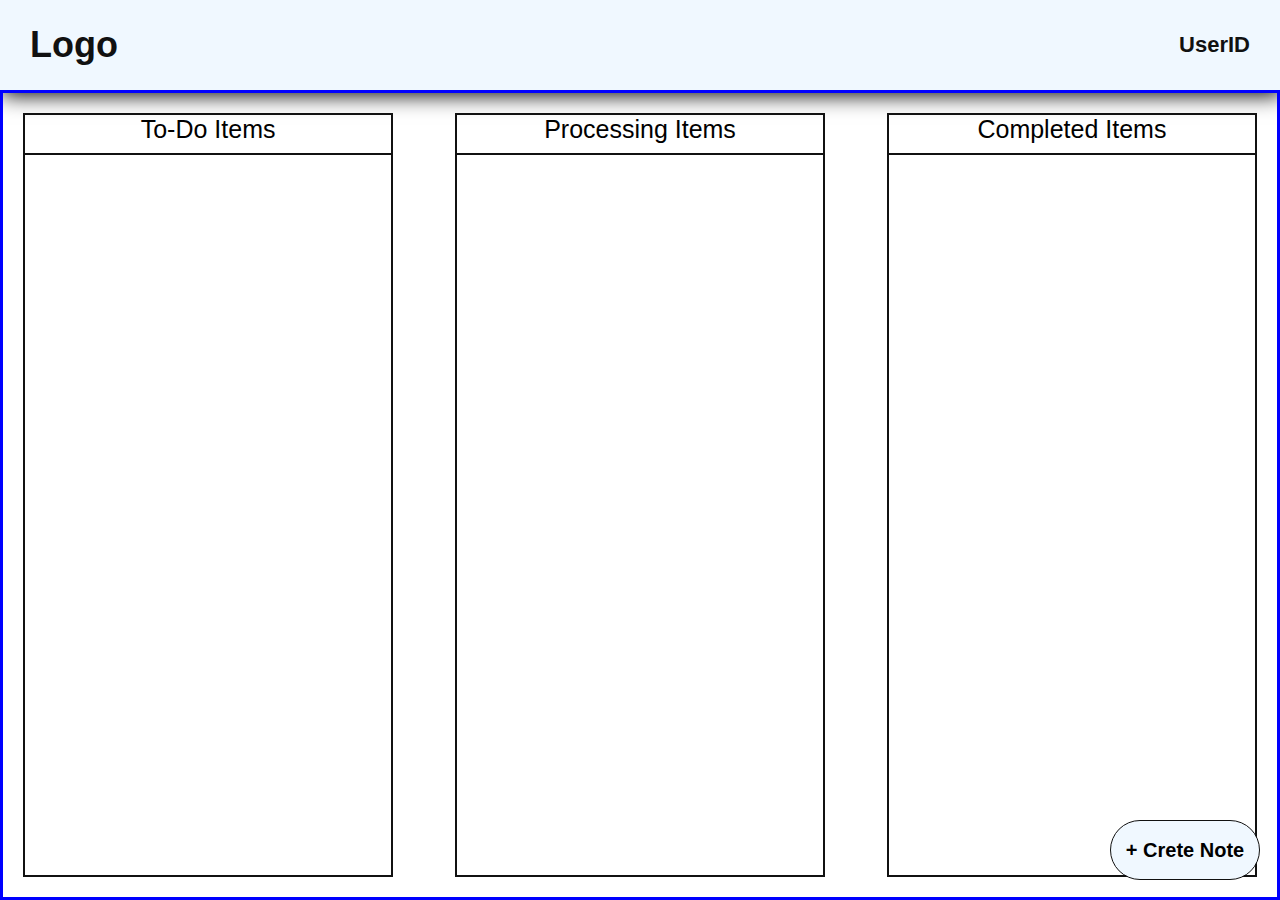
==== home.html @ 411df03a "TODO_TASK" ====
<!DOCTYPE html>
<html lang="en">
<head>
    <meta charset="UTF-8">
    <meta name="viewport" content="width=device-width, initial-scale=1.0">
    <link rel="stylesheet" href="https://cdnjs.cloudflare.com/ajax/libs/font-awesome/6.5.1/css/all.min.css" integrity="sha512-DTOQO9RWCH3ppGqcWaEA1BIZOC6xxalwEsw9c2QQeAIftl+Vegovlnee1c9QX4TctnWMn13TZye+giMm8e2LwA==" crossorigin="anonymous" referrerpolicy="no-referrer" />
    <link rel="stylesheet" href="./Assest/Css/home.css">
    <title>Document</title>
</head>
<body>
    <header>
        <div class="logo">
            <a href="./home.html">Logo</a>
        </div>
        <div class="userId">
            <span><b>UserID</b><i class="fa-solid fa-angle-down"></i></span>
        </div>
    </header>

    <section class="notes">
        <div class="group" id="group1"><div class="header">To-Do Items</div></div>
        <div class="group" id="group2"><div class="header">Processing Items</div></div>
        <div class="group" id="group3"><div class="header">Completed Items</div></div>

        <div class="createNotes" onclick="createNote()">+ Crete Note</div>
    </section>

    <div class="createNoteArea">
        <div class="areaBox">
            <input type="text" id="titleInput" placeholder="Write your Title Here">
            <textarea id="taskInput" placeholder="Write your Task Here"></textarea>
            <select id="selectType">
                <optgroup label="Selet Type">
                    <option value="todo">To-Do Item</option>
                    <option value="processing">Processing Item</option>
                    <option value="completed">Completed Item</option>
                </optgroup>
            </select>
            <input type="date" id="dateInput">

            <button id="taskAdded" onclick="createNoteBox()">Submit</button>
            <div class="closeBtn" onclick="closeCreateNote()">x</div>
        </div>
    </div>

    <script src="./Assest/Js/home.js"></script>

</body>
</html>
---- Assest/Css/home.css ----
*{
    padding: 0;
    margin: 0;
    box-sizing: border-box;
    font-family: Arial, Helvetica, sans-serif;
}
header{
    width: 100%;
    min-height: 10vh;
    background-color: aliceblue;
    box-shadow: 2px 5px 20px #000;
    display: flex;
    justify-content: space-between;
    align-items: center;
}
.logo,.userId{
    width: 48%;
    height: 10vh;
    display: flex;
    align-items: center;
}
.logo a{
    text-decoration: none;
    font-size: 36px;
    font-weight: bolder;
    margin-left: 30px;
    color: #111;
}
.userId span{
    font-size: 22px;
    font-weight: bolder;
    margin-right: 30px;
    color: #111;
    text-align: right;
    width: 100%;
}

/* notes */
.notes{
    border: 3px solid blue;
    height: 90vh;
    display: flex;
    justify-content: space-between;
    padding: 20px;
    flex-wrap: wrap;
    overflow: auto;
}
.group{
    width: 30%;
    height: 100%;
    overflow: auto;
    border: 2px solid #111;
}
.box{
    width: 100%;
    height: 250px;
    padding: 10px;
    background-color: aliceblue;
    border-radius: 3px;
    margin-top: 8px;
    box-shadow: 3px 3px 10px #111;
    cursor: pointer;
    position: relative;
}
.title{
    padding-bottom: 10px;
    border-bottom: 1px solid #111;
    margin-bottom: 8px;
    font-size: 30px;
}
.task{
    font-size: 22px;
    letter-spacing: 1px;
    margin-bottom: 10px;
    height: 120px;
    overflow: auto;
}
.bottomArea{
    display: flex;
    justify-content: space-between;
    align-items: center;
    position: absolute;
    width: 99%;
    bottom: 10px;
    left: 0;
    padding: 7px;
}
.groupName{
    font-size: 20px;
    font-weight: bold;
}
.timer{
    border: 2px solid #111;
    width: 150px;
    text-align: center;
    font-size: 20px;
    font-weight: bold;
}
.delete{
    width: 30px;
    height: 30px;
    background-color: #111;
    display: flex;
    justify-content: center;
    align-items: center;
    color: #fff;
    position: absolute;
    top: 0;
    right: 0;
}
.header{
    height: 40px;
    width: 100%;
    font-size: 25px;
    border-bottom: 2px solid #111;
    margin-bottom: 5px;
    text-align: center;
}
.createNotes{
    position: absolute;
    right: 20px;
    bottom: 20px;
    border: 1px solid #111;
    width: 150px;
    font-size: 20px;
    font-weight: bolder;
    height: 60px;
    border-radius: 50px;
    background-color: aliceblue;
    display: flex;
    justify-content: center;
    align-items: center;
    cursor: pointer;
}

/* createNoteArea */
.createNoteArea{
    height: 90vh;
    display: flex;
    justify-content: center;
    align-items: center;
    display: none;
}
.areaBox{
    border: 1px solid #111;
    max-width: 600px;
    width: 100%;
    padding: 10px;
    padding-top: 40px;
    border-radius: 4px;
    display: flex;
    flex-direction: column;
    gap: 10px;
    position: relative;
    background-color: aliceblue;
}
.areaBox input, select{
    padding: 15px;
    font-size: 18px;
}
.areaBox textarea{
    height: 100px;
    resize: none;
    overflow: auto;
    font-size: 18px;
    padding: 15px;
}
.closeBtn{
    width: 30px;
    height: 28px;
    background-color: red;
    color: #fff;
    display: flex;
    justify-content: center;
    align-items: center;
    font-weight: bolder;
    font-size: 20px;
    position: absolute;
    top: 0;
    right: 0;
    cursor: pointer;
}
#taskAdded{
    padding: 14px 0;
    font-size: 18px;
    font-weight: bolder;
    background-color: aliceblue;
    cursor: pointer;
    border-radius: 8px;
}
.hovered{
    border: 2px dashed #111;
}

#group1 .box{
    background-color: rgba(255, 0, 0, 0.308);
}
#group2 .box{
    background-color: rgba(135, 207, 235, 0.434);
}
#group3 .box{
    background-color: rgba(60, 169, 60, 0.539);
}


@media (max-width: 1275px) {
    .title{
        font-size: 20px;
    }
    .task{
        font-size: 18px;
    }
    .groupName{
        font-size: 16px;
    }
    .timer{
        font-size: 16px;
    }
}
@media (max-width: 1140px) {
    .bottomArea{
        flex-direction: column;
        gap: 5px;
    }
    .groupName,.timer{
        width: 100%;
        text-align: center;
    }
}
@media (max-width: 992px) {
    .notes{
        justify-content: space-around;
    }
   .group{
    width: 49%;
    margin-bottom: 20px;
   }
}
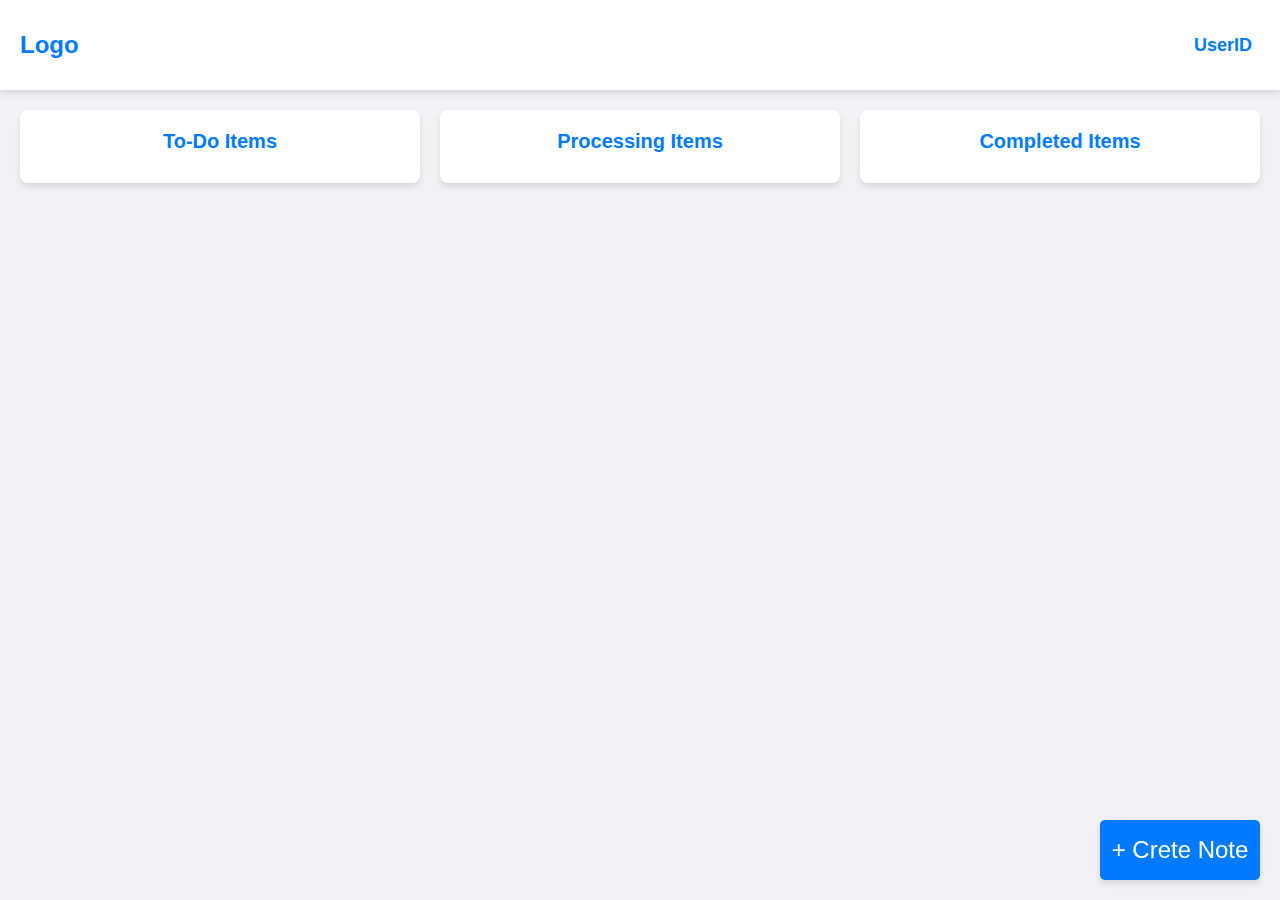
==== commit 5212eb77: "TODO_TASK" ====
--- a/home.html
+++ b/home.html
@@ -12,8 +12,9 @@
         <div class="logo">
             <a href="./home.html">Logo</a>
         </div>
-        <div class="userId">
-            <span><b>UserID</b><i class="fa-solid fa-angle-down"></i></span>
+    <div class="userId">
+            <span onclick="logout()"><b>UserID</b><i class="fa-solid fa-angle-down"></i></span>
+            <div class="logout"><span><i class="fa-solid fa-logout"></i>LOGOUT</span></div>
         </div>
     </header>
 
--- a/Assest/Css/home.css
+++ b/Assest/Css/home.css
@@ -1,238 +1,256 @@
-*{
+* {
     padding: 0;
     margin: 0;
     box-sizing: border-box;
     font-family: Arial, Helvetica, sans-serif;
 }
-header{
+
+body {
+    background-color: #f0f2f5;
+    color: #333;
+}
+
+header {
     width: 100%;
     min-height: 10vh;
-    background-color: aliceblue;
-    box-shadow: 2px 5px 20px #000;
+    background-color: #fff;
+    box-shadow: 0 4px 6px rgba(0, 0, 0, 0.1);
     display: flex;
     justify-content: space-between;
     align-items: center;
-}
-.logo,.userId{
-    width: 48%;
-    height: 10vh;
-    display: flex;
-    align-items: center;
-}
-.logo a{
+    padding: 0 20px;
+}
+
+.logo a {
     text-decoration: none;
-    font-size: 36px;
-    font-weight: bolder;
-    margin-left: 30px;
-    color: #111;
-}
-.userId span{
-    font-size: 22px;
-    font-weight: bolder;
-    margin-right: 30px;
-    color: #111;
-    text-align: right;
-    width: 100%;
-}
-
-/* notes */
-.notes{
-    border: 3px solid blue;
-    height: 90vh;
+    font-size: 24px;
+    font-weight: bold;
+    color: #007bff;
+}
+.userId{
+    position: relative;
+    color: #007bff;
+    cursor: pointer;
+}
+.logout{
+    position: absolute;
+    width: 100%;
+    height: 80px;
+    background-color: #fff;
+    border-radius: 6px;
+    left: 0;
+    top: 30px;
+    box-shadow: 4px 5px 10px #111;
+    display: none;
+    justify-content: center;
+    align-items: center;
+}
+.show{
+    display: flex;
+}
+
+.logout span{
+    border: 3px solid #007bff;
+    cursor: pointer;
+    padding: 10px;
+}
+
+.userId span {
+    font-size: 18px;
+    font-weight: bold;
+    display: flex;
+    align-items: center;
+}
+
+.userId i {
+    margin-left: 8px;
+}
+
+.notes {
+    padding: 20px;
     display: flex;
     justify-content: space-between;
+    flex-wrap: wrap;
+    gap: 20px;
+}
+
+.group {
+    flex: 1;
+    min-width: 300px;
+    background-color: #fff;
+    border-radius: 8px;
+    box-shadow: 0 4px 6px rgba(0, 0, 0, 0.1);
     padding: 20px;
-    flex-wrap: wrap;
+    display: flex;
+    flex-direction: column;
+    gap: 10px;
+}
+
+.group .header {
+    font-size: 20px;
+    font-weight: bold;
+    margin-bottom: 10px;
+    color: #007bff;
+    text-align: center;
+}
+
+.box {
+    background-color: #f9f9f9;
+    border-radius: 8px;
+    padding: 15px;
+    box-shadow: 0 2px 4px rgba(0, 0, 0, 0.1);
+    cursor: pointer;
+    transition: transform 0.2s, box-shadow 0.2s;
+    position: relative;
+}
+
+.box:hover {
+    transform: translateY(-5px);
+    box-shadow: 0 6px 12px rgba(0, 0, 0, 0.1);
+}
+
+.title {
+    font-size: 18px;
+    font-weight: bold;
+    margin-bottom: 10px;
+    border-bottom: 1px solid #ddd;
+    padding-bottom: 5px;
+}
+
+.task {
+    font-size: 16px;
+    line-height: 1.5;
+    margin-bottom: 10px;
+    max-height: 100px;
     overflow: auto;
 }
-.group{
-    width: 30%;
-    height: 100%;
-    overflow: auto;
-    border: 2px solid #111;
-}
-.box{
-    width: 100%;
-    height: 250px;
-    padding: 10px;
-    background-color: aliceblue;
-    border-radius: 3px;
-    margin-top: 8px;
-    box-shadow: 3px 3px 10px #111;
-    cursor: pointer;
-    position: relative;
-}
-.title{
-    padding-bottom: 10px;
-    border-bottom: 1px solid #111;
-    margin-bottom: 8px;
-    font-size: 30px;
-}
-.task{
-    font-size: 22px;
-    letter-spacing: 1px;
-    margin-bottom: 10px;
-    height: 120px;
-    overflow: auto;
-}
-.bottomArea{
+
+.bottomArea {
     display: flex;
     justify-content: space-between;
     align-items: center;
+}
+
+.groupName {
+    font-size: 14px;
+    font-weight: bold;
+}
+
+.timer {
+    font-size: 14px;
+    padding: 5px 10px;
+    color: #fff;
+    border: 1px solid #111;
+    color: #fff;
+    border-radius: 4px;
+}
+
+.delete {
     position: absolute;
-    width: 99%;
-    bottom: 10px;
-    left: 0;
-    padding: 7px;
-}
-.groupName{
-    font-size: 20px;
-    font-weight: bold;
-}
-.timer{
-    border: 2px solid #111;
-    width: 150px;
-    text-align: center;
-    font-size: 20px;
-    font-weight: bold;
-}
-.delete{
-    width: 30px;
-    height: 30px;
-    background-color: #111;
-    display: flex;
-    justify-content: center;
-    align-items: center;
-    color: #fff;
-    position: absolute;
-    top: 0;
-    right: 0;
-}
-.header{
-    height: 40px;
-    width: 100%;
-    font-size: 25px;
-    border-bottom: 2px solid #111;
-    margin-bottom: 5px;
-    text-align: center;
-}
-.createNotes{
-    position: absolute;
+    top: 10px;
+    right: 10px;
+    width: 24px;
+    height: 24px;
+    background-color: #e74c3c;
+    color: #fff;
+    display: flex;
+    justify-content: center;
+    align-items: center;
+    border-radius: 50%;
+    cursor: pointer;
+}
+
+.createNotes {
+    position: fixed;
     right: 20px;
     bottom: 20px;
-    border: 1px solid #111;
-    width: 150px;
-    font-size: 20px;
-    font-weight: bolder;
+    width: 160px;
     height: 60px;
-    border-radius: 50px;
-    background-color: aliceblue;
-    display: flex;
-    justify-content: center;
-    align-items: center;
-    cursor: pointer;
-}
-
-/* createNoteArea */
-.createNoteArea{
-    height: 90vh;
+    border-radius: 5px;
+    background-color: #007bff;
+    color: #fff;
+    display: flex;
+    justify-content: center;
+    align-items: center;
+    font-size: 24px;
+    cursor: pointer;
+    box-shadow: 0 4px 6px rgba(0, 0, 0, 0.1);
+    transition: background-color 0.2s;
+}
+
+.createNotes:hover {
+    background-color: #0056b3;
+}
+
+.createNoteArea {
+    position: fixed;
+    top: 0;
+    left: 0;
+    width: 100%;
+    height: 100%;
+    background-color: rgba(0, 0, 0, 0.5);
     display: flex;
     justify-content: center;
     align-items: center;
     display: none;
 }
-.areaBox{
-    border: 1px solid #111;
-    max-width: 600px;
-    width: 100%;
-    padding: 10px;
-    padding-top: 40px;
-    border-radius: 4px;
+
+.areaBox {
+    background-color: #fff;
+    padding: 20px;
+    border-radius: 8px;
+    width: 90%;
+    max-width: 500px;
     display: flex;
     flex-direction: column;
     gap: 10px;
     position: relative;
-    background-color: aliceblue;
-}
-.areaBox input, select{
-    padding: 15px;
-    font-size: 18px;
-}
-.areaBox textarea{
+}
+
+.areaBox input, .areaBox select, .areaBox textarea {
+    width: 100%;
+    padding: 10px;
+    border: 1px solid #ddd;
+    border-radius: 4px;
+    font-size: 16px;
+}
+
+.areaBox textarea {
+    resize: none;
     height: 100px;
-    resize: none;
-    overflow: auto;
-    font-size: 18px;
-    padding: 15px;
-}
-.closeBtn{
-    width: 30px;
-    height: 28px;
-    background-color: red;
-    color: #fff;
-    display: flex;
-    justify-content: center;
-    align-items: center;
-    font-weight: bolder;
-    font-size: 20px;
+}
+
+#taskAdded {
+    background-color: #007bff;
+    color: #fff;
+    padding: 10px;
+    border: none;
+    border-radius: 4px;
+    cursor: pointer;
+    font-size: 16px;
+}
+
+.closeBtn {
     position: absolute;
-    top: 0;
-    right: 0;
-    cursor: pointer;
-}
-#taskAdded{
-    padding: 14px 0;
-    font-size: 18px;
-    font-weight: bolder;
-    background-color: aliceblue;
-    cursor: pointer;
-    border-radius: 8px;
-}
-.hovered{
-    border: 2px dashed #111;
-}
-
-#group1 .box{
-    background-color: rgba(255, 0, 0, 0.308);
-}
-#group2 .box{
-    background-color: rgba(135, 207, 235, 0.434);
-}
-#group3 .box{
-    background-color: rgba(60, 169, 60, 0.539);
-}
-
-
-@media (max-width: 1275px) {
-    .title{
-        font-size: 20px;
+    top: 10px;
+    right: 10px;
+    width: 24px;
+    height: 24px;
+    background-color: #e74c3c;
+    color: #fff;
+    display: flex;
+    justify-content: center;
+    align-items: center;
+    border-radius: 50%;
+    cursor: pointer;
+}
+
+@media (max-width: 768px) {
+    .notes {
+        flex-direction: column;
     }
-    .task{
-        font-size: 18px;
+
+    .group {
+        width: 100%;
     }
-    .groupName{
-        font-size: 16px;
-    }
-    .timer{
-        font-size: 16px;
-    }
-}
-@media (max-width: 1140px) {
-    .bottomArea{
-        flex-direction: column;
-        gap: 5px;
-    }
-    .groupName,.timer{
-        width: 100%;
-        text-align: center;
-    }
-}
-@media (max-width: 992px) {
-    .notes{
-        justify-content: space-around;
-    }
-   .group{
-    width: 49%;
-    margin-bottom: 20px;
-   }
-}+}
